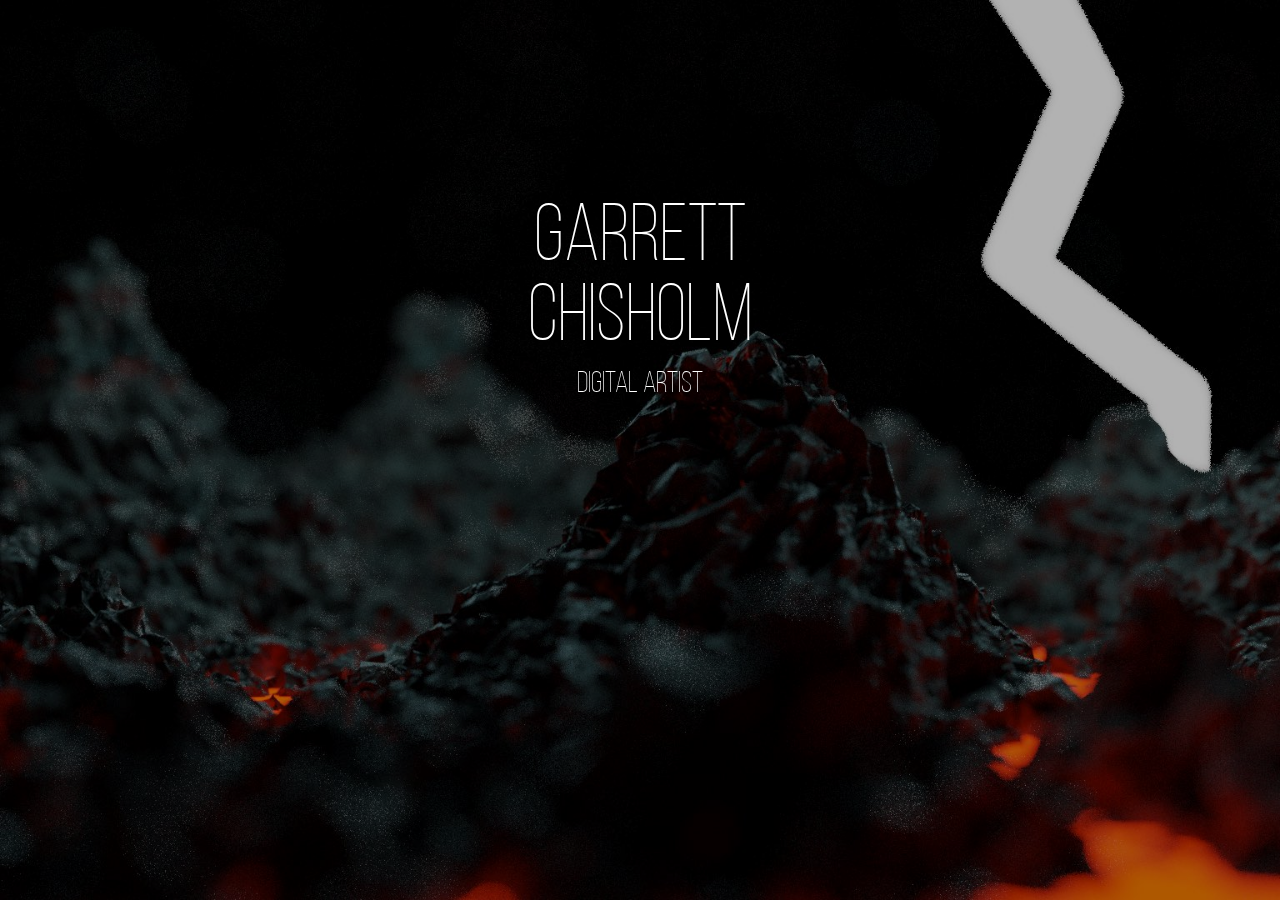
==== portfolio/index.html @ 4f496a00 "changes" ====
<!DOCTYPE html>
<html>
<head>
    <link rel="stylesheet" href="assets/reset.css">
    <link rel="icon" type="image/x-icon" href="assets/icon_big.png">
    <title>GC Portfolio</title>
    <meta charset="UTF-8">
    <meta name="viewport" content="width=device-width, initial-scale=1.0">

    <style>
        @font-face {
            font-family: bebasneuelight;
            src: url(assets/font/BebasNeue\ Light.ttf);
        }
        @font-face {
            font-family: bebasneue;
            src: url(assets/font/BebasNeue-Regular.ttf);
        }
        @keyframes slidein {
            from {
                margin-top: 50px;
                opacity: 0;
            }
            to {
                margin-top: 0px;
                opacity: 1;
            }
        }
        html{
            background-color: black;
        }
        #title{
            font-size: 80px;
            color: white;
            width: 100%;
            text-align: center;
            font-family: bebasneuelight;
        }
        #background {
            margin: auto;
            position: fixed;
            text-align: center;
            height: 100%;
            width: 100%;
            overflow: hidden;
            background-image: url(assets/bg_mobile.png);
            background-size:cover;
            background-repeat: no-repeat;
        }
        #background-tint {
            position: fixed;
            width: 100%;
            height: 100%;
            overflow: hidden;
            background-color: rgba(0, 0, 0, .30);

        }
        #container {
            color: white;
            text-align: center;
            margin: auto;
            position: relative;
            max-width: 400px;
            height: 100%;
            margin-bottom: 450px;
        }
        p {
            font-size: 30px;
            font-family: bebasneuelight;        
        }
        #buttons {
            text-align: left;
            left: 0;
            position: relative;
            width: 100%;
            height: auto;

        }
        .button1{
            opacity: 0;
            animation-fill-mode: forwards;
            animation-name: slidein;
            animation-delay: 0.5s;
            animation-duration: 0.7s;
        }
        .button2{
            opacity: 0;
            animation-fill-mode: forwards;
            animation-name: slidein;
            animation-delay: 0.7s;
            animation-duration: 0.7s;
        }
        .button3{
            opacity: 0;
            animation-fill-mode: forwards;
            animation-name: slidein;
            animation-delay: 0.9s;
            animation-duration: 0.7s;
        }
        .button4{
            opacity: 0;
            animation-fill-mode: forwards;
            animation-name: slidein;
            animation-delay: 1.1s;
            animation-duration: 0.7s;
        }
        @media only screen and (min-width: 780px) {
            #background {
            background-image: url(assets/bg_desktop.jpeg);
        }            
        }
    </style>
</head>
<body>
<div id="background">
</div>
<div id="background-tint"></div>

<div id="container">

<h1 id="title" style="padding-top: 200px;">Garrett</h1>
<h1 id="title">Chisholm</h1>
<p style="padding-top: 10px;">Digital Artist</p>
    <div id="buttons">
        <a href="project/"><span class="button1" style="
        position: absolute;
        display: inline-block;
        left: 145px;
        top: 55px;
        width: 100px;
        height: 100px;
        border-radius: 50%;
        background-color: white;
        background-image: url(assets/work.png);
        background-size: 60%;
        background-repeat: no-repeat;
        background-position-x: center;
        background-position-y: center;      
        ">
        </span>  </a>
        <a href="https://www.instagram.com/garrettchiz/" target="_blank"><span class="button2" style="
        position: absolute;
        display: inline-block;
        width: 90px;
        height: 90px;
        left: 255px;
        top: 130px;
        border-radius: 50%;
        background-color: white;
        background-image: url(assets/instagram.png);
        background-size: 70%;
        background-repeat: no-repeat;
        background-position-x: center;
        background-position-y: center;">
        </span></a>              
        <a href="https://twitter.com/GarrettChiz" target="_blank"><span class="button3" style="
        position: absolute;
        display: inline-block;
        left: 150px;
        top: 190px;
        width: 90px;
        height: 90px;
        border-radius: 50%;
        background-color: white;
        background-image: url(assets/twitter.png);
        background-size: 60%;
        background-repeat: no-repeat;
        background-position-x: center;
        background-position-y: center;">
        </span></a>
        <a href="https://www.linkedin.com/in/garrettchiz/" target="_blank"><span class="button4" style="
        position: absolute;
        display: inline-block;
        width: 90px;
        height: 90px;
        left: 50px;
        top: 130px;
        border-radius: 50%;
        background-color: white;
        background-image: url(assets/linkedin.png);
        background-size: 60%;
        background-repeat: no-repeat;
        background-position-x: center;
        background-position-y: center;">
        </span></a>
    </div>

</div>



</body>
</html>
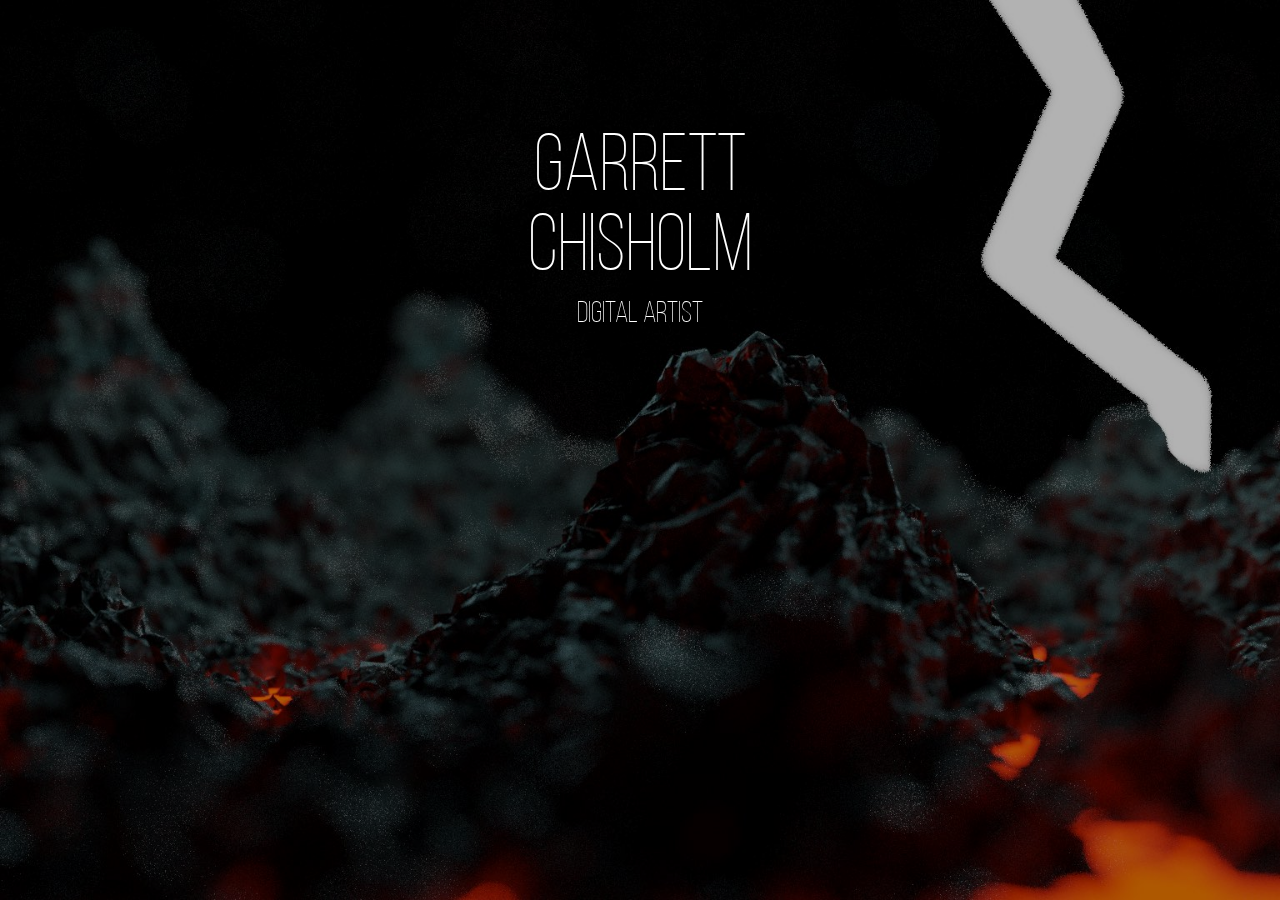
==== commit 0da4c769: "update" ====
--- a/portfolio/index.html
+++ b/portfolio/index.html
@@ -26,10 +26,16 @@
                 opacity: 1;
             }
         }
+        @keyframes fadein {
+         0%{opacity: 0;}   
+        100%{opacity: 1;}         
+}
         html{
             background-color: black;
+
         }
         #title{
+            animation: fadein 0.7s;
             font-size: 80px;
             color: white;
             width: 100%;
@@ -65,6 +71,7 @@
             margin-bottom: 450px;
         }
         p {
+            animation: fadein 0.7s;
             font-size: 30px;
             font-family: bebasneuelight;        
         }
@@ -118,7 +125,7 @@
 
 <div id="container">
 
-<h1 id="title" style="padding-top: 200px;">Garrett</h1>
+<h1 id="title" style="padding-top: 130px;">Garrett</h1>
 <h1 id="title">Chisholm</h1>
 <p style="padding-top: 10px;">Digital Artist</p>
     <div id="buttons">
